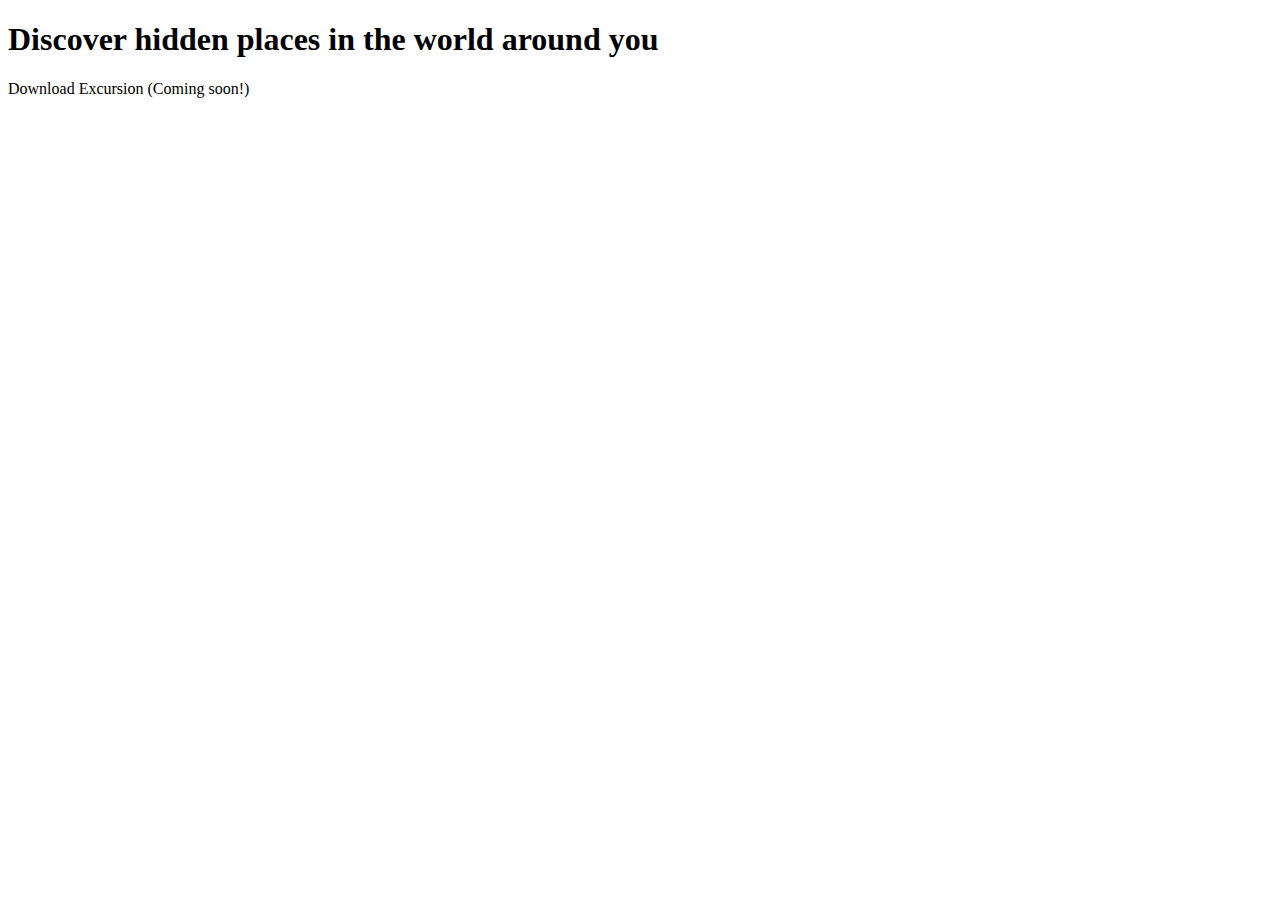
==== index.html @ c2d3f3e0 "added to the html page" ====
<!DOCTYPE html>
<html>
  <head>
     <title>Excursion</title>
     <link rel="stylesheet" type="text/css" href="./recources/css/style.css">
  </head>

  <body>
    <h1>Discover hidden places in the world around you</h1>
    <p>Download Excursion (Coming soon!)</p>
    <video autoplay muted loop>
        <source src="../resources/videos/excursion.mp4" type="video/mp4"> ==$0
    </video>



  </body>
</html>
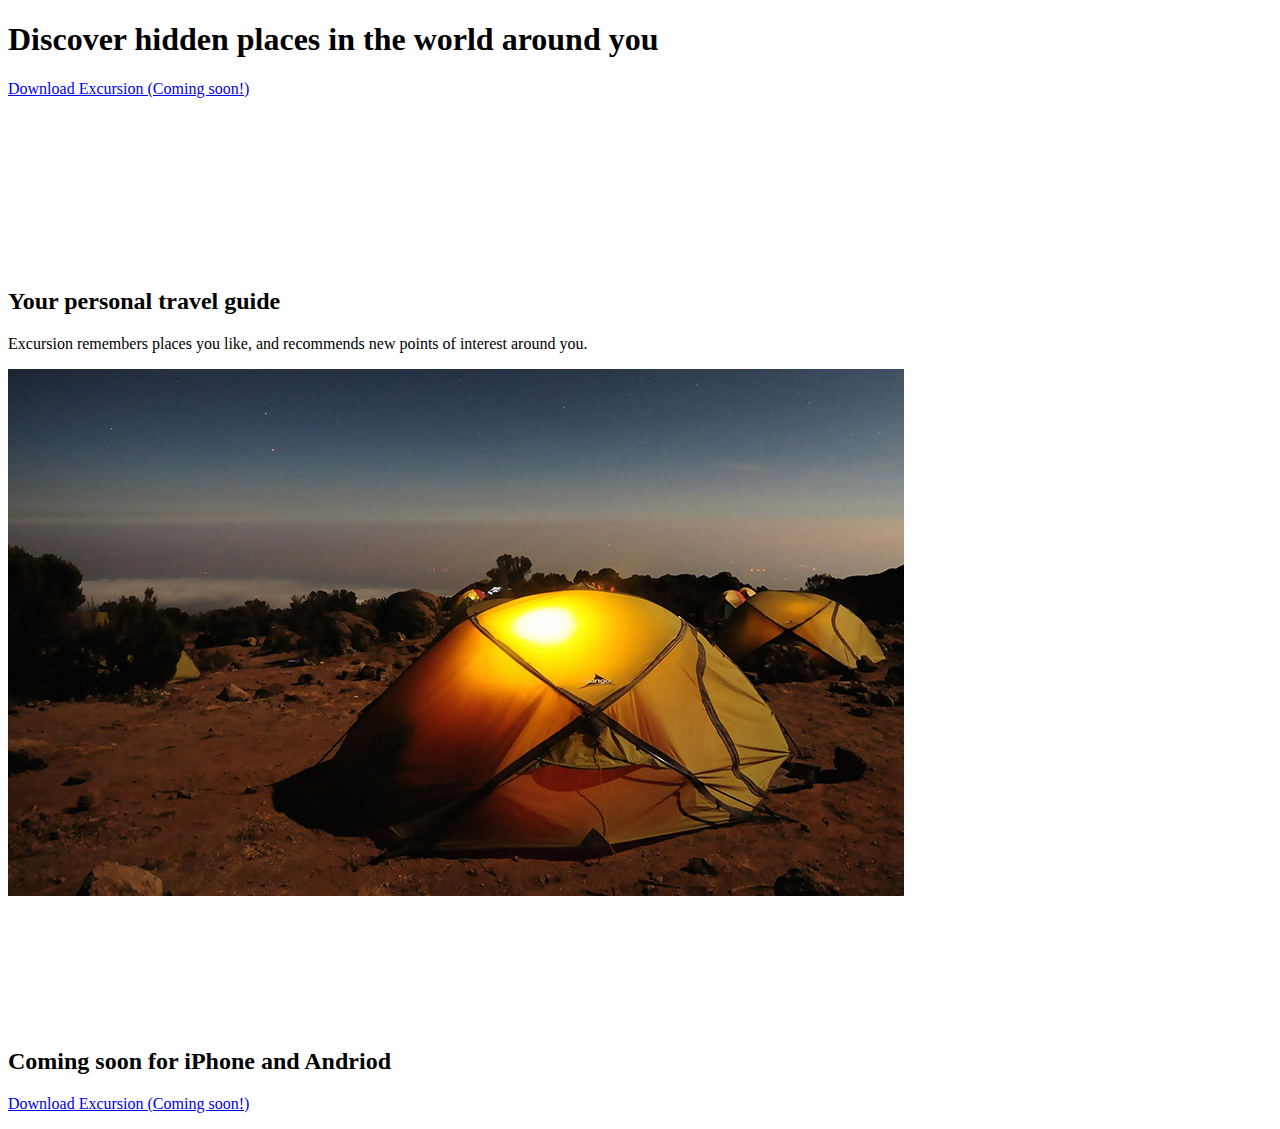
==== commit 6e6fef0a: "Add media and text to index" ====
--- a/index.html
+++ b/index.html
@@ -7,10 +7,35 @@
 
   <body>
     <h1>Discover hidden places in the world around you</h1>
-    <p>Download Excursion (Coming soon!)</p>
+
+    <p>
+      <a class="cta" href="#">Download Excursion (Coming soon!)</a>
+    </p>
+
     <video autoplay muted loop>
-        <source src="../resources/videos/excursion.mp4" type="video/mp4"> ==$0
+    <source src="resources/videos/excursion.mp4" type="video/mp4">
     </video>
+
+    <h2>Your personal travel guide</h2>
+      <p>Excursion remembers places you like, and recommends new points of interest around you.
+      </p>
+
+    <p>
+      <img src="resources/images/camp.jpg" alt="camp">
+    </p>
+
+    <p>
+      <img src="resources/images/phone.png" alt="phone">
+    </p>
+    
+    <h2>Coming soon for iPhone and Andriod</h2>
+
+    <p>
+      <a class="cta" href="#">Download Excursion (Coming soon!)</a>
+    </p>
+
+
+
 
 
 
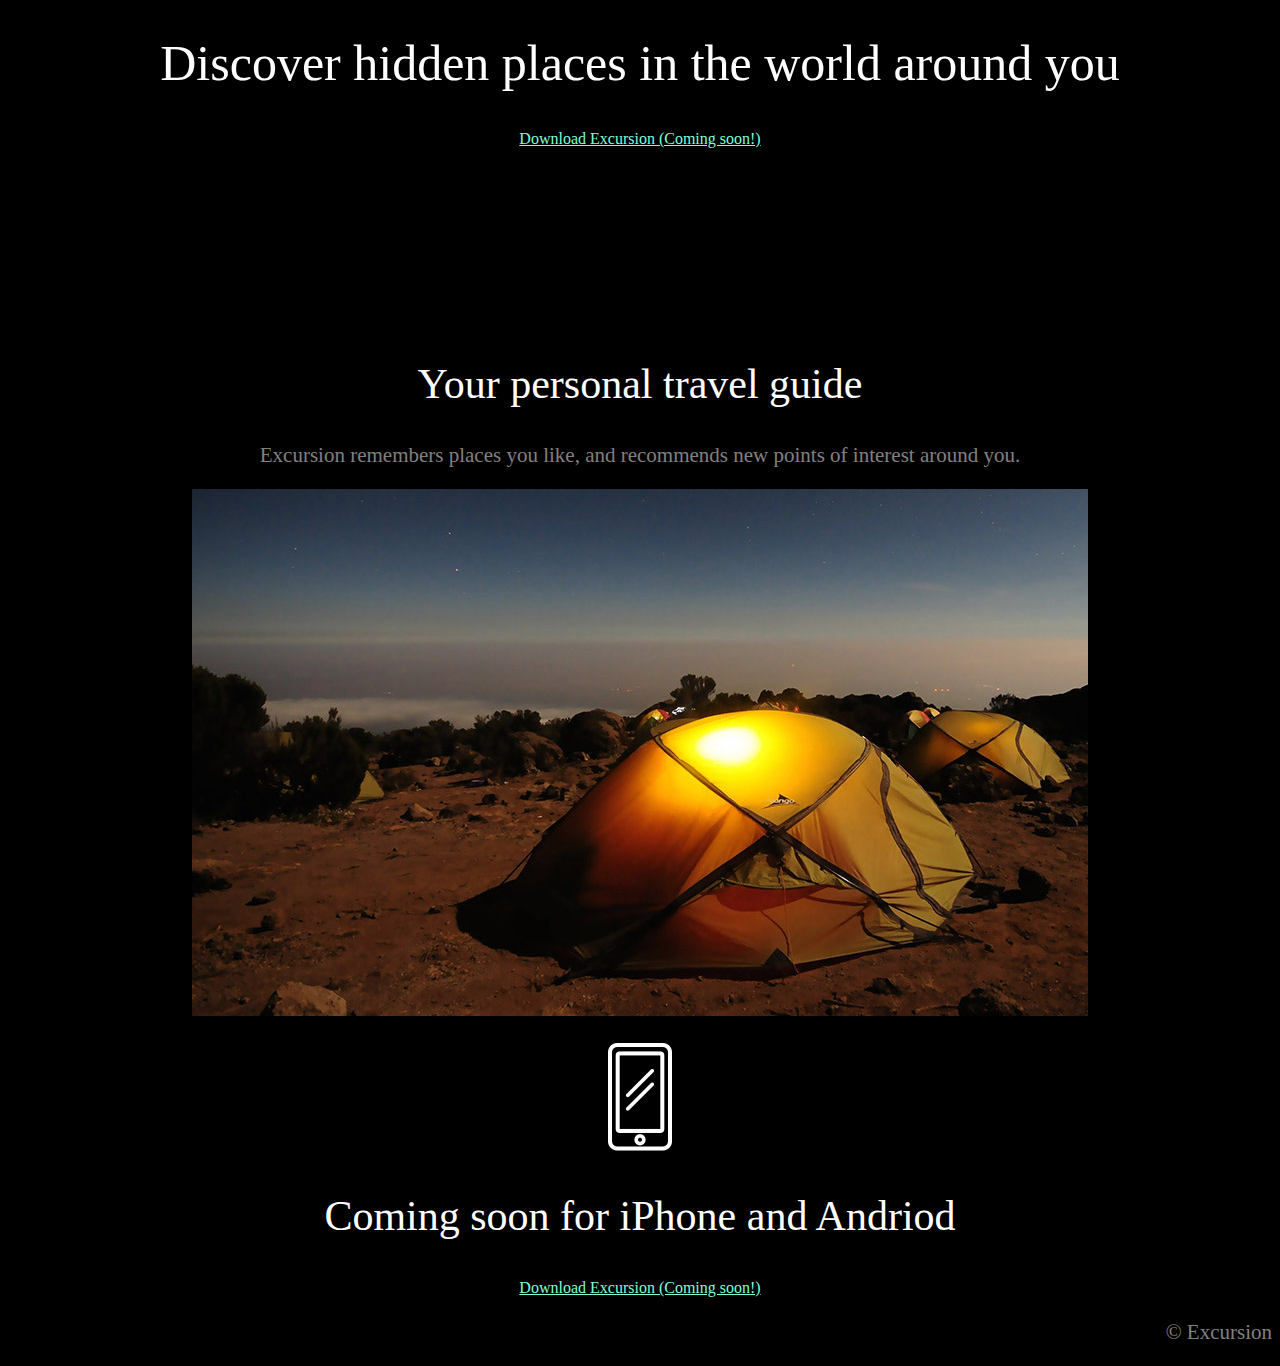
==== commit df00348f: "add final changes to html and css" ====
--- a/index.html
+++ b/index.html
@@ -2,7 +2,7 @@
 <html>
   <head>
      <title>Excursion</title>
-     <link rel="stylesheet" type="text/css" href="./recources/css/style.css">
+     <link rel="stylesheet" href="resources/css/style.css">
   </head>
 
   <body>
@@ -13,12 +13,11 @@
     </p>
 
     <video autoplay muted loop>
-    <source src="resources/videos/excursion.mp4" type="video/mp4">
+      <source src="resources/videos/excursion.mp4" type="video/mp4">
     </video>
 
     <h2>Your personal travel guide</h2>
-      <p>Excursion remembers places you like, and recommends new points of interest around you.
-      </p>
+    <p>Excursion remembers places you like, and recommends new points of interest around you.</p>
 
     <p>
       <img src="resources/images/camp.jpg" alt="camp">
@@ -27,17 +26,16 @@
     <p>
       <img src="resources/images/phone.png" alt="phone">
     </p>
-    
+
     <h2>Coming soon for iPhone and Andriod</h2>
 
     <p>
       <a class="cta" href="#">Download Excursion (Coming soon!)</a>
     </p>
 
+    <div class="footer">
+      <p>© Excursion</p>
 
-
-
-
-
+    </div>
   </body>
 </html>
--- a/resources/css/style.css
+++ b/resources/css/style.css
@@ -0,0 +1,31 @@
+.cta{
+  color: Aquamarine;
+  font-size: 16px
+}
+
+.footer{
+  text-align: right;
+  color: gray;
+}
+
+
+p{
+  color: gray;
+  font-size: 21px;
+}
+
+html{
+  background-color: black;
+  text-align: center;
+  font-family: verdana;
+  color: white;
+}
+
+h2{
+  font-weight: 300;
+  font-size: 42px
+}
+
+h1{
+  font-weight: normal;
+  font-size: 50px;
